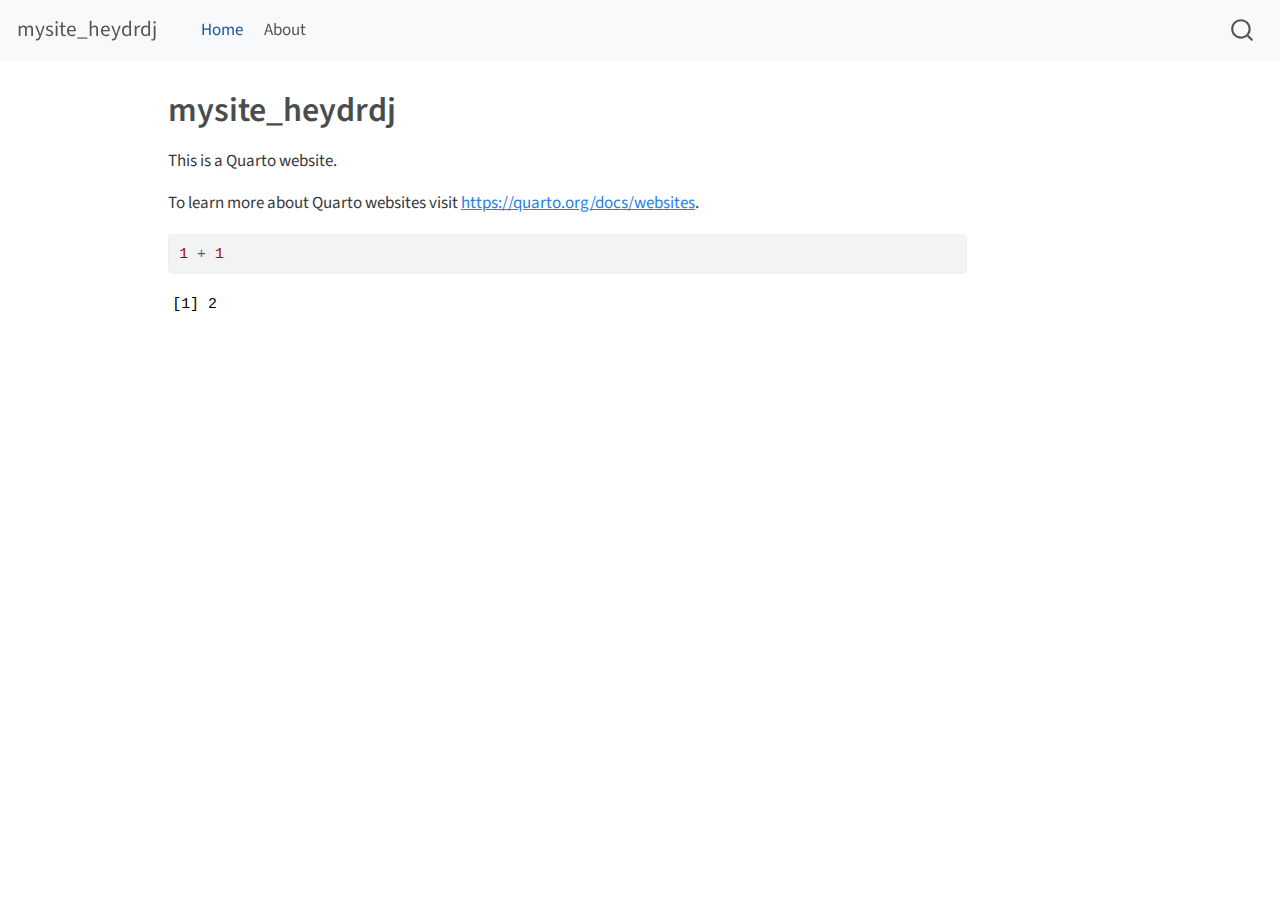
==== docs/index.html @ 7e0bb705 "Add first rendering of site" ====
<!DOCTYPE html>
<html xmlns="http://www.w3.org/1999/xhtml" lang="en" xml:lang="en"><head>

<meta charset="utf-8">
<meta name="generator" content="quarto-1.3.353">

<meta name="viewport" content="width=device-width, initial-scale=1.0, user-scalable=yes">


<title>mysite_heydrdj</title>
<style>
code{white-space: pre-wrap;}
span.smallcaps{font-variant: small-caps;}
div.columns{display: flex; gap: min(4vw, 1.5em);}
div.column{flex: auto; overflow-x: auto;}
div.hanging-indent{margin-left: 1.5em; text-indent: -1.5em;}
ul.task-list{list-style: none;}
ul.task-list li input[type="checkbox"] {
  width: 0.8em;
  margin: 0 0.8em 0.2em -1em; /* quarto-specific, see https://github.com/quarto-dev/quarto-cli/issues/4556 */ 
  vertical-align: middle;
}
/* CSS for syntax highlighting */
pre > code.sourceCode { white-space: pre; position: relative; }
pre > code.sourceCode > span { display: inline-block; line-height: 1.25; }
pre > code.sourceCode > span:empty { height: 1.2em; }
.sourceCode { overflow: visible; }
code.sourceCode > span { color: inherit; text-decoration: inherit; }
div.sourceCode { margin: 1em 0; }
pre.sourceCode { margin: 0; }
@media screen {
div.sourceCode { overflow: auto; }
}
@media print {
pre > code.sourceCode { white-space: pre-wrap; }
pre > code.sourceCode > span { text-indent: -5em; padding-left: 5em; }
}
pre.numberSource code
  { counter-reset: source-line 0; }
pre.numberSource code > span
  { position: relative; left: -4em; counter-increment: source-line; }
pre.numberSource code > span > a:first-child::before
  { content: counter(source-line);
    position: relative; left: -1em; text-align: right; vertical-align: baseline;
    border: none; display: inline-block;
    -webkit-touch-callout: none; -webkit-user-select: none;
    -khtml-user-select: none; -moz-user-select: none;
    -ms-user-select: none; user-select: none;
    padding: 0 4px; width: 4em;
  }
pre.numberSource { margin-left: 3em;  padding-left: 4px; }
div.sourceCode
  {   }
@media screen {
pre > code.sourceCode > span > a:first-child::before { text-decoration: underline; }
}
</style>


<script src="site_libs/quarto-nav/quarto-nav.js"></script>
<script src="site_libs/quarto-nav/headroom.min.js"></script>
<script src="site_libs/clipboard/clipboard.min.js"></script>
<script src="site_libs/quarto-search/autocomplete.umd.js"></script>
<script src="site_libs/quarto-search/fuse.min.js"></script>
<script src="site_libs/quarto-search/quarto-search.js"></script>
<meta name="quarto:offset" content="./">
<script src="site_libs/quarto-html/quarto.js"></script>
<script src="site_libs/quarto-html/popper.min.js"></script>
<script src="site_libs/quarto-html/tippy.umd.min.js"></script>
<script src="site_libs/quarto-html/anchor.min.js"></script>
<link href="site_libs/quarto-html/tippy.css" rel="stylesheet">
<link href="site_libs/quarto-html/quarto-syntax-highlighting.css" rel="stylesheet" id="quarto-text-highlighting-styles">
<script src="site_libs/bootstrap/bootstrap.min.js"></script>
<link href="site_libs/bootstrap/bootstrap-icons.css" rel="stylesheet">
<link href="site_libs/bootstrap/bootstrap.min.css" rel="stylesheet" id="quarto-bootstrap" data-mode="light">
<script id="quarto-search-options" type="application/json">{
  "location": "navbar",
  "copy-button": false,
  "collapse-after": 3,
  "panel-placement": "end",
  "type": "overlay",
  "limit": 20,
  "language": {
    "search-no-results-text": "No results",
    "search-matching-documents-text": "matching documents",
    "search-copy-link-title": "Copy link to search",
    "search-hide-matches-text": "Hide additional matches",
    "search-more-match-text": "more match in this document",
    "search-more-matches-text": "more matches in this document",
    "search-clear-button-title": "Clear",
    "search-detached-cancel-button-title": "Cancel",
    "search-submit-button-title": "Submit"
  }
}</script>


<link rel="stylesheet" href="styles.css">
</head>

<body class="nav-fixed">

<div id="quarto-search-results"></div>
  <header id="quarto-header" class="headroom fixed-top">
    <nav class="navbar navbar-expand-lg navbar-dark ">
      <div class="navbar-container container-fluid">
      <div class="navbar-brand-container">
    <a class="navbar-brand" href="./index.html">
    <span class="navbar-title">mysite_heydrdj</span>
    </a>
  </div>
            <div id="quarto-search" class="" title="Search"></div>
          <button class="navbar-toggler" type="button" data-bs-toggle="collapse" data-bs-target="#navbarCollapse" aria-controls="navbarCollapse" aria-expanded="false" aria-label="Toggle navigation" onclick="if (window.quartoToggleHeadroom) { window.quartoToggleHeadroom(); }">
  <span class="navbar-toggler-icon"></span>
</button>
          <div class="collapse navbar-collapse" id="navbarCollapse">
            <ul class="navbar-nav navbar-nav-scroll me-auto">
  <li class="nav-item">
    <a class="nav-link active" href="./index.html" rel="" target="" aria-current="page">
 <span class="menu-text">Home</span></a>
  </li>  
  <li class="nav-item">
    <a class="nav-link" href="./about.html" rel="" target="">
 <span class="menu-text">About</span></a>
  </li>  
</ul>
            <div class="quarto-navbar-tools ms-auto">
</div>
          </div> <!-- /navcollapse -->
      </div> <!-- /container-fluid -->
    </nav>
</header>
<!-- content -->
<div id="quarto-content" class="quarto-container page-columns page-rows-contents page-layout-article page-navbar">
<!-- sidebar -->
<!-- margin-sidebar -->
    <div id="quarto-margin-sidebar" class="sidebar margin-sidebar">
        
    </div>
<!-- main -->
<main class="content" id="quarto-document-content">

<header id="title-block-header" class="quarto-title-block default">
<div class="quarto-title">
<h1 class="title">mysite_heydrdj</h1>
</div>



<div class="quarto-title-meta">

    
  
    
  </div>
  

</header>

<p>This is a Quarto website.</p>
<p>To learn more about Quarto websites visit <a href="https://quarto.org/docs/websites" class="uri">https://quarto.org/docs/websites</a>.</p>
<div class="cell">
<div class="sourceCode cell-code" id="cb1"><pre class="sourceCode r code-with-copy"><code class="sourceCode r"><span id="cb1-1"><a href="#cb1-1" aria-hidden="true" tabindex="-1"></a><span class="dv">1</span> <span class="sc">+</span> <span class="dv">1</span></span></code><button title="Copy to Clipboard" class="code-copy-button"><i class="bi"></i></button></pre></div>
<div class="cell-output cell-output-stdout">
<pre><code>[1] 2</code></pre>
</div>
</div>



</main> <!-- /main -->
<script id="quarto-html-after-body" type="application/javascript">
window.document.addEventListener("DOMContentLoaded", function (event) {
  const toggleBodyColorMode = (bsSheetEl) => {
    const mode = bsSheetEl.getAttribute("data-mode");
    const bodyEl = window.document.querySelector("body");
    if (mode === "dark") {
      bodyEl.classList.add("quarto-dark");
      bodyEl.classList.remove("quarto-light");
    } else {
      bodyEl.classList.add("quarto-light");
      bodyEl.classList.remove("quarto-dark");
    }
  }
  const toggleBodyColorPrimary = () => {
    const bsSheetEl = window.document.querySelector("link#quarto-bootstrap");
    if (bsSheetEl) {
      toggleBodyColorMode(bsSheetEl);
    }
  }
  toggleBodyColorPrimary();  
  const icon = "";
  const anchorJS = new window.AnchorJS();
  anchorJS.options = {
    placement: 'right',
    icon: icon
  };
  anchorJS.add('.anchored');
  const isCodeAnnotation = (el) => {
    for (const clz of el.classList) {
      if (clz.startsWith('code-annotation-')) {                     
        return true;
      }
    }
    return false;
  }
  const clipboard = new window.ClipboardJS('.code-copy-button', {
    text: function(trigger) {
      const codeEl = trigger.previousElementSibling.cloneNode(true);
      for (const childEl of codeEl.children) {
        if (isCodeAnnotation(childEl)) {
          childEl.remove();
        }
      }
      return codeEl.innerText;
    }
  });
  clipboard.on('success', function(e) {
    // button target
    const button = e.trigger;
    // don't keep focus
    button.blur();
    // flash "checked"
    button.classList.add('code-copy-button-checked');
    var currentTitle = button.getAttribute("title");
    button.setAttribute("title", "Copied!");
    let tooltip;
    if (window.bootstrap) {
      button.setAttribute("data-bs-toggle", "tooltip");
      button.setAttribute("data-bs-placement", "left");
      button.setAttribute("data-bs-title", "Copied!");
      tooltip = new bootstrap.Tooltip(button, 
        { trigger: "manual", 
          customClass: "code-copy-button-tooltip",
          offset: [0, -8]});
      tooltip.show();    
    }
    setTimeout(function() {
      if (tooltip) {
        tooltip.hide();
        button.removeAttribute("data-bs-title");
        button.removeAttribute("data-bs-toggle");
        button.removeAttribute("data-bs-placement");
      }
      button.setAttribute("title", currentTitle);
      button.classList.remove('code-copy-button-checked');
    }, 1000);
    // clear code selection
    e.clearSelection();
  });
  function tippyHover(el, contentFn) {
    const config = {
      allowHTML: true,
      content: contentFn,
      maxWidth: 500,
      delay: 100,
      arrow: false,
      appendTo: function(el) {
          return el.parentElement;
      },
      interactive: true,
      interactiveBorder: 10,
      theme: 'quarto',
      placement: 'bottom-start'
    };
    window.tippy(el, config); 
  }
  const noterefs = window.document.querySelectorAll('a[role="doc-noteref"]');
  for (var i=0; i<noterefs.length; i++) {
    const ref = noterefs[i];
    tippyHover(ref, function() {
      // use id or data attribute instead here
      let href = ref.getAttribute('data-footnote-href') || ref.getAttribute('href');
      try { href = new URL(href).hash; } catch {}
      const id = href.replace(/^#\/?/, "");
      const note = window.document.getElementById(id);
      return note.innerHTML;
    });
  }
      let selectedAnnoteEl;
      const selectorForAnnotation = ( cell, annotation) => {
        let cellAttr = 'data-code-cell="' + cell + '"';
        let lineAttr = 'data-code-annotation="' +  annotation + '"';
        const selector = 'span[' + cellAttr + '][' + lineAttr + ']';
        return selector;
      }
      const selectCodeLines = (annoteEl) => {
        const doc = window.document;
        const targetCell = annoteEl.getAttribute("data-target-cell");
        const targetAnnotation = annoteEl.getAttribute("data-target-annotation");
        const annoteSpan = window.document.querySelector(selectorForAnnotation(targetCell, targetAnnotation));
        const lines = annoteSpan.getAttribute("data-code-lines").split(",");
        const lineIds = lines.map((line) => {
          return targetCell + "-" + line;
        })
        let top = null;
        let height = null;
        let parent = null;
        if (lineIds.length > 0) {
            //compute the position of the single el (top and bottom and make a div)
            const el = window.document.getElementById(lineIds[0]);
            top = el.offsetTop;
            height = el.offsetHeight;
            parent = el.parentElement.parentElement;
          if (lineIds.length > 1) {
            const lastEl = window.document.getElementById(lineIds[lineIds.length - 1]);
            const bottom = lastEl.offsetTop + lastEl.offsetHeight;
            height = bottom - top;
          }
          if (top !== null && height !== null && parent !== null) {
            // cook up a div (if necessary) and position it 
            let div = window.document.getElementById("code-annotation-line-highlight");
            if (div === null) {
              div = window.document.createElement("div");
              div.setAttribute("id", "code-annotation-line-highlight");
              div.style.position = 'absolute';
              parent.appendChild(div);
            }
            div.style.top = top - 2 + "px";
            div.style.height = height + 4 + "px";
            let gutterDiv = window.document.getElementById("code-annotation-line-highlight-gutter");
            if (gutterDiv === null) {
              gutterDiv = window.document.createElement("div");
              gutterDiv.setAttribute("id", "code-annotation-line-highlight-gutter");
              gutterDiv.style.position = 'absolute';
              const codeCell = window.document.getElementById(targetCell);
              const gutter = codeCell.querySelector('.code-annotation-gutter');
              gutter.appendChild(gutterDiv);
            }
            gutterDiv.style.top = top - 2 + "px";
            gutterDiv.style.height = height + 4 + "px";
          }
          selectedAnnoteEl = annoteEl;
        }
      };
      const unselectCodeLines = () => {
        const elementsIds = ["code-annotation-line-highlight", "code-annotation-line-highlight-gutter"];
        elementsIds.forEach((elId) => {
          const div = window.document.getElementById(elId);
          if (div) {
            div.remove();
          }
        });
        selectedAnnoteEl = undefined;
      };
      // Attach click handler to the DT
      const annoteDls = window.document.querySelectorAll('dt[data-target-cell]');
      for (const annoteDlNode of annoteDls) {
        annoteDlNode.addEventListener('click', (event) => {
          const clickedEl = event.target;
          if (clickedEl !== selectedAnnoteEl) {
            unselectCodeLines();
            const activeEl = window.document.querySelector('dt[data-target-cell].code-annotation-active');
            if (activeEl) {
              activeEl.classList.remove('code-annotation-active');
            }
            selectCodeLines(clickedEl);
            clickedEl.classList.add('code-annotation-active');
          } else {
            // Unselect the line
            unselectCodeLines();
            clickedEl.classList.remove('code-annotation-active');
          }
        });
      }
  const findCites = (el) => {
    const parentEl = el.parentElement;
    if (parentEl) {
      const cites = parentEl.dataset.cites;
      if (cites) {
        return {
          el,
          cites: cites.split(' ')
        };
      } else {
        return findCites(el.parentElement)
      }
    } else {
      return undefined;
    }
  };
  var bibliorefs = window.document.querySelectorAll('a[role="doc-biblioref"]');
  for (var i=0; i<bibliorefs.length; i++) {
    const ref = bibliorefs[i];
    const citeInfo = findCites(ref);
    if (citeInfo) {
      tippyHover(citeInfo.el, function() {
        var popup = window.document.createElement('div');
        citeInfo.cites.forEach(function(cite) {
          var citeDiv = window.document.createElement('div');
          citeDiv.classList.add('hanging-indent');
          citeDiv.classList.add('csl-entry');
          var biblioDiv = window.document.getElementById('ref-' + cite);
          if (biblioDiv) {
            citeDiv.innerHTML = biblioDiv.innerHTML;
          }
          popup.appendChild(citeDiv);
        });
        return popup.innerHTML;
      });
    }
  }
});
</script>
</div> <!-- /content -->



</body></html>
---- docs/site_libs/quarto-html/tippy.css ----
.tippy-box[data-animation=fade][data-state=hidden]{opacity:0}[data-tippy-root]{max-width:calc(100vw - 10px)}.tippy-box{position:relative;background-color:#333;color:#fff;border-radius:4px;font-size:14px;line-height:1.4;white-space:normal;outline:0;transition-property:transform,visibility,opacity}.tippy-box[data-placement^=top]>.tippy-arrow{bottom:0}.tippy-box[data-placement^=top]>.tippy-arrow:before{bottom:-7px;left:0;border-width:8px 8px 0;border-top-color:initial;transform-origin:center top}.tippy-box[data-placement^=bottom]>.tippy-arrow{top:0}.tippy-box[data-placement^=bottom]>.tippy-arrow:before{top:-7px;left:0;border-width:0 8px 8px;border-bottom-color:initial;transform-origin:center bottom}.tippy-box[data-placement^=left]>.tippy-arrow{right:0}.tippy-box[data-placement^=left]>.tippy-arrow:before{border-width:8px 0 8px 8px;border-left-color:initial;right:-7px;transform-origin:center left}.tippy-box[data-placement^=right]>.tippy-arrow{left:0}.tippy-box[data-placement^=right]>.tippy-arrow:before{left:-7px;border-width:8px 8px 8px 0;border-right-color:initial;transform-origin:center right}.tippy-box[data-inertia][data-state=visible]{transition-timing-function:cubic-bezier(.54,1.5,.38,1.11)}.tippy-arrow{width:16px;height:16px;color:#333}.tippy-arrow:before{content:"";position:absolute;border-color:transparent;border-style:solid}.tippy-content{position:relative;padding:5px 9px;z-index:1}
---- docs/site_libs/quarto-html/quarto-syntax-highlighting.css ----
/* quarto syntax highlight colors */
:root {
  --quarto-hl-ot-color: #003B4F;
  --quarto-hl-at-color: #657422;
  --quarto-hl-ss-color: #20794D;
  --quarto-hl-an-color: #5E5E5E;
  --quarto-hl-fu-color: #4758AB;
  --quarto-hl-st-color: #20794D;
  --quarto-hl-cf-color: #003B4F;
  --quarto-hl-op-color: #5E5E5E;
  --quarto-hl-er-color: #AD0000;
  --quarto-hl-bn-color: #AD0000;
  --quarto-hl-al-color: #AD0000;
  --quarto-hl-va-color: #111111;
  --quarto-hl-bu-color: inherit;
  --quarto-hl-ex-color: inherit;
  --quarto-hl-pp-color: #AD0000;
  --quarto-hl-in-color: #5E5E5E;
  --quarto-hl-vs-color: #20794D;
  --quarto-hl-wa-color: #5E5E5E;
  --quarto-hl-do-color: #5E5E5E;
  --quarto-hl-im-color: #00769E;
  --quarto-hl-ch-color: #20794D;
  --quarto-hl-dt-color: #AD0000;
  --quarto-hl-fl-color: #AD0000;
  --quarto-hl-co-color: #5E5E5E;
  --quarto-hl-cv-color: #5E5E5E;
  --quarto-hl-cn-color: #8f5902;
  --quarto-hl-sc-color: #5E5E5E;
  --quarto-hl-dv-color: #AD0000;
  --quarto-hl-kw-color: #003B4F;
}

/* other quarto variables */
:root {
  --quarto-font-monospace: SFMono-Regular, Menlo, Monaco, Consolas, "Liberation Mono", "Courier New", monospace;
}

pre > code.sourceCode > span {
  color: #003B4F;
}

code span {
  color: #003B4F;
}

code.sourceCode > span {
  color: #003B4F;
}

div.sourceCode,
div.sourceCode pre.sourceCode {
  color: #003B4F;
}

code span.ot {
  color: #003B4F;
  font-style: inherit;
}

code span.at {
  color: #657422;
  font-style: inherit;
}

code span.ss {
  color: #20794D;
  font-style: inherit;
}

code span.an {
  color: #5E5E5E;
  font-style: inherit;
}

code span.fu {
  color: #4758AB;
  font-style: inherit;
}

code span.st {
  color: #20794D;
  font-style: inherit;
}

code span.cf {
  color: #003B4F;
  font-style: inherit;
}

code span.op {
  color: #5E5E5E;
  font-style: inherit;
}

code span.er {
  color: #AD0000;
  font-style: inherit;
}

code span.bn {
  color: #AD0000;
  font-style: inherit;
}

code span.al {
  color: #AD0000;
  font-style: inherit;
}

code span.va {
  color: #111111;
  font-style: inherit;
}

code span.bu {
  font-style: inherit;
}

code span.ex {
  font-style: inherit;
}

code span.pp {
  color: #AD0000;
  font-style: inherit;
}

code span.in {
  color: #5E5E5E;
  font-style: inherit;
}

code span.vs {
  color: #20794D;
  font-style: inherit;
}

code span.wa {
  color: #5E5E5E;
  font-style: italic;
}

code span.do {
  color: #5E5E5E;
  font-style: italic;
}

code span.im {
  color: #00769E;
  font-style: inherit;
}

code span.ch {
  color: #20794D;
  font-style: inherit;
}

code span.dt {
  color: #AD0000;
  font-style: inherit;
}

code span.fl {
  color: #AD0000;
  font-style: inherit;
}

code span.co {
  color: #5E5E5E;
  font-style: inherit;
}

code span.cv {
  color: #5E5E5E;
  font-style: italic;
}

code span.cn {
  color: #8f5902;
  font-style: inherit;
}

code span.sc {
  color: #5E5E5E;
  font-style: inherit;
}

code span.dv {
  color: #AD0000;
  font-style: inherit;
}

code span.kw {
  color: #003B4F;
  font-style: inherit;
}

.prevent-inlining {
  content: "</";
}

/*# sourceMappingURL=debc5d5d77c3f9108843748ff7464032.css.map */
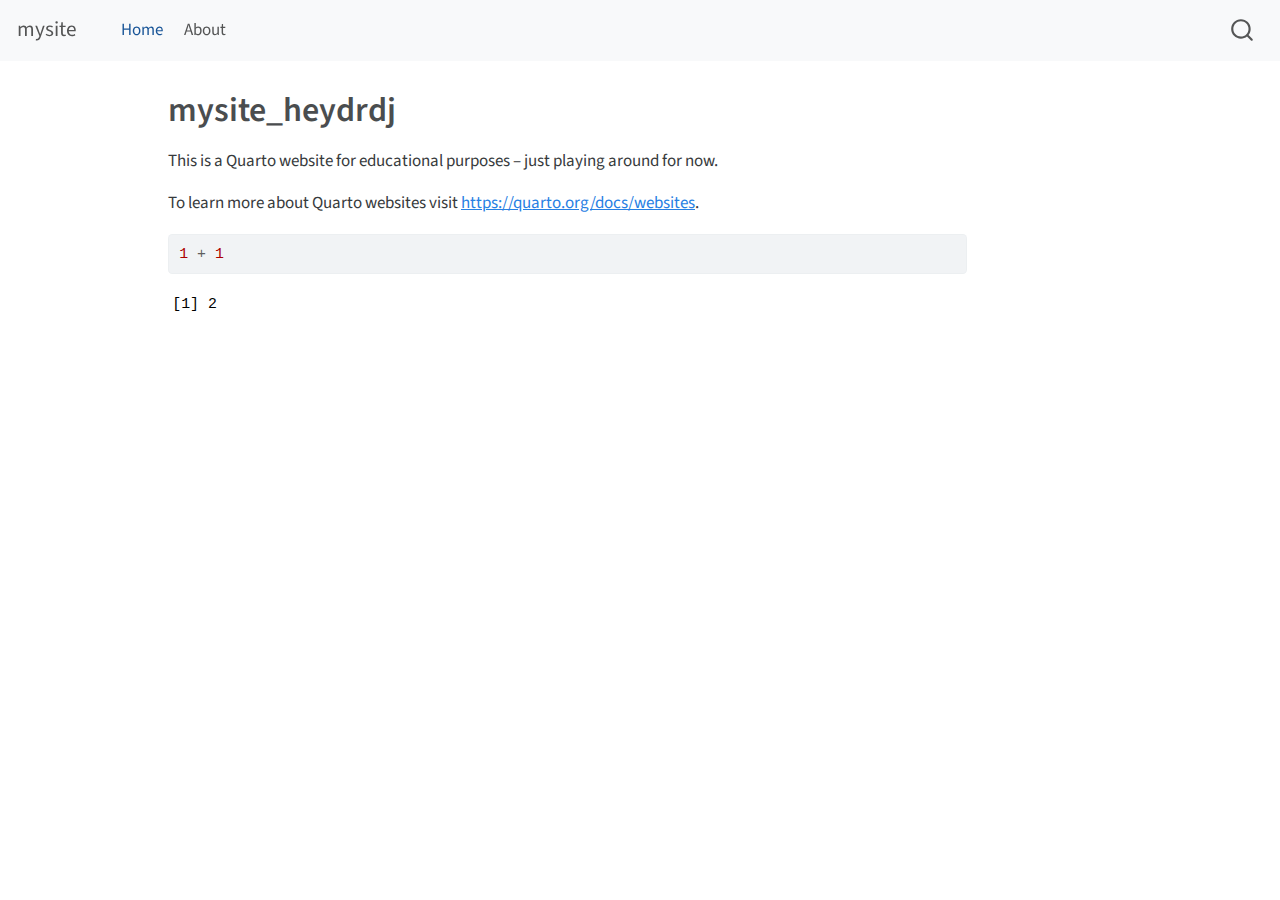
==== commit 9aab0fd5: "updates renders" ====
--- a/docs/index.html
+++ b/docs/index.html
@@ -7,7 +7,7 @@
 <meta name="viewport" content="width=device-width, initial-scale=1.0, user-scalable=yes">
 
 
-<title>mysite_heydrdj</title>
+<title>mysite - mysite_heydrdj</title>
 <style>
 code{white-space: pre-wrap;}
 span.smallcaps{font-variant: small-caps;}
@@ -105,7 +105,7 @@
       <div class="navbar-container container-fluid">
       <div class="navbar-brand-container">
     <a class="navbar-brand" href="./index.html">
-    <span class="navbar-title">mysite_heydrdj</span>
+    <span class="navbar-title">mysite</span>
     </a>
   </div>
             <div id="quarto-search" class="" title="Search"></div>
@@ -156,7 +156,7 @@
 
 </header>
 
-<p>This is a Quarto website.</p>
+<p>This is a Quarto website for educational purposes – just playing around for now.</p>
 <p>To learn more about Quarto websites visit <a href="https://quarto.org/docs/websites" class="uri">https://quarto.org/docs/websites</a>.</p>
 <div class="cell">
 <div class="sourceCode cell-code" id="cb1"><pre class="sourceCode r code-with-copy"><code class="sourceCode r"><span id="cb1-1"><a href="#cb1-1" aria-hidden="true" tabindex="-1"></a><span class="dv">1</span> <span class="sc">+</span> <span class="dv">1</span></span></code><button title="Copy to Clipboard" class="code-copy-button"><i class="bi"></i></button></pre></div>
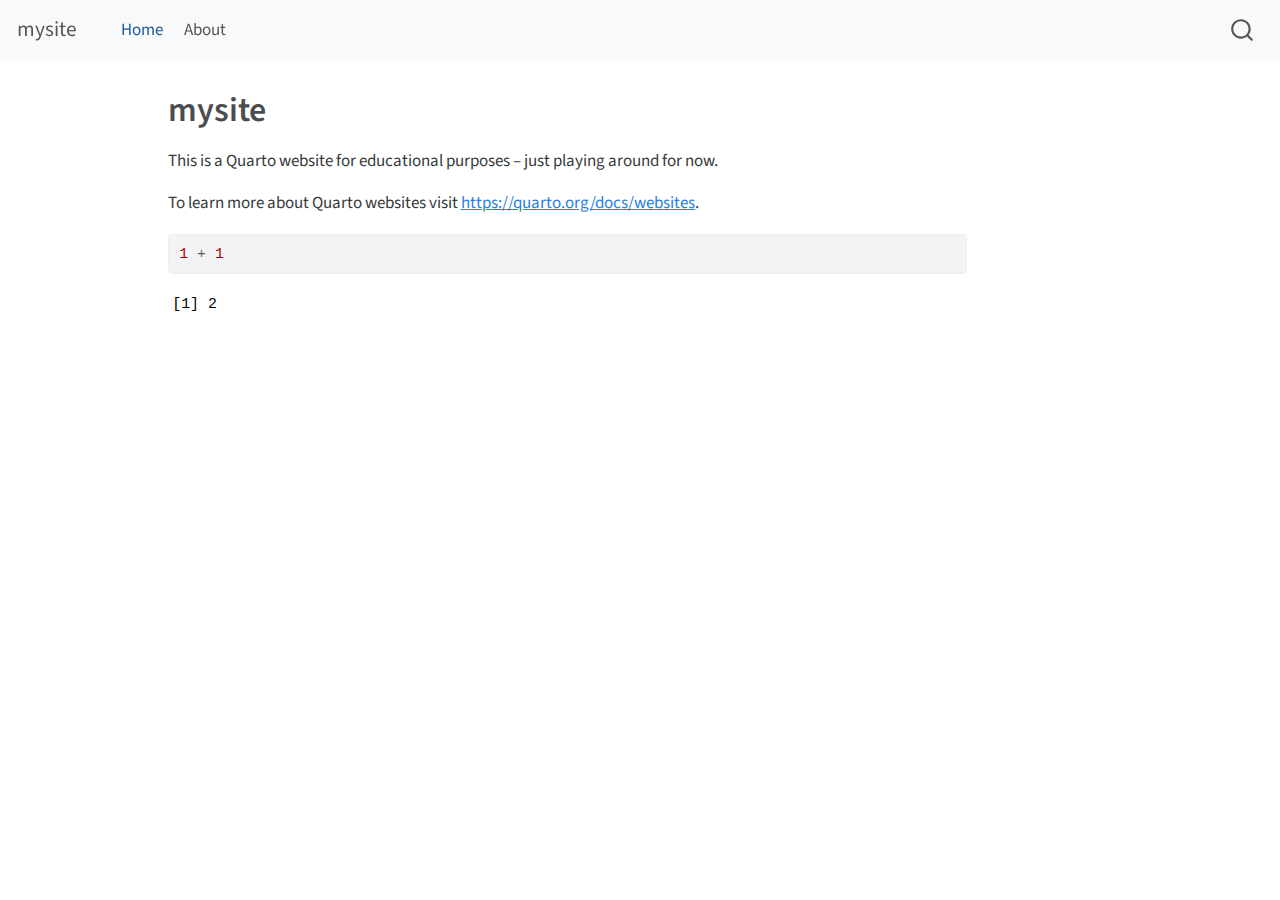
==== commit 63044ee1: "more different changes rendered again?" ====
--- a/docs/index.html
+++ b/docs/index.html
@@ -7,7 +7,7 @@
 <meta name="viewport" content="width=device-width, initial-scale=1.0, user-scalable=yes">
 
 
-<title>mysite - mysite_heydrdj</title>
+<title>mysite</title>
 <style>
 code{white-space: pre-wrap;}
 span.smallcaps{font-variant: small-caps;}
@@ -141,7 +141,7 @@
 
 <header id="title-block-header" class="quarto-title-block default">
 <div class="quarto-title">
-<h1 class="title">mysite_heydrdj</h1>
+<h1 class="title">mysite</h1>
 </div>
 
 
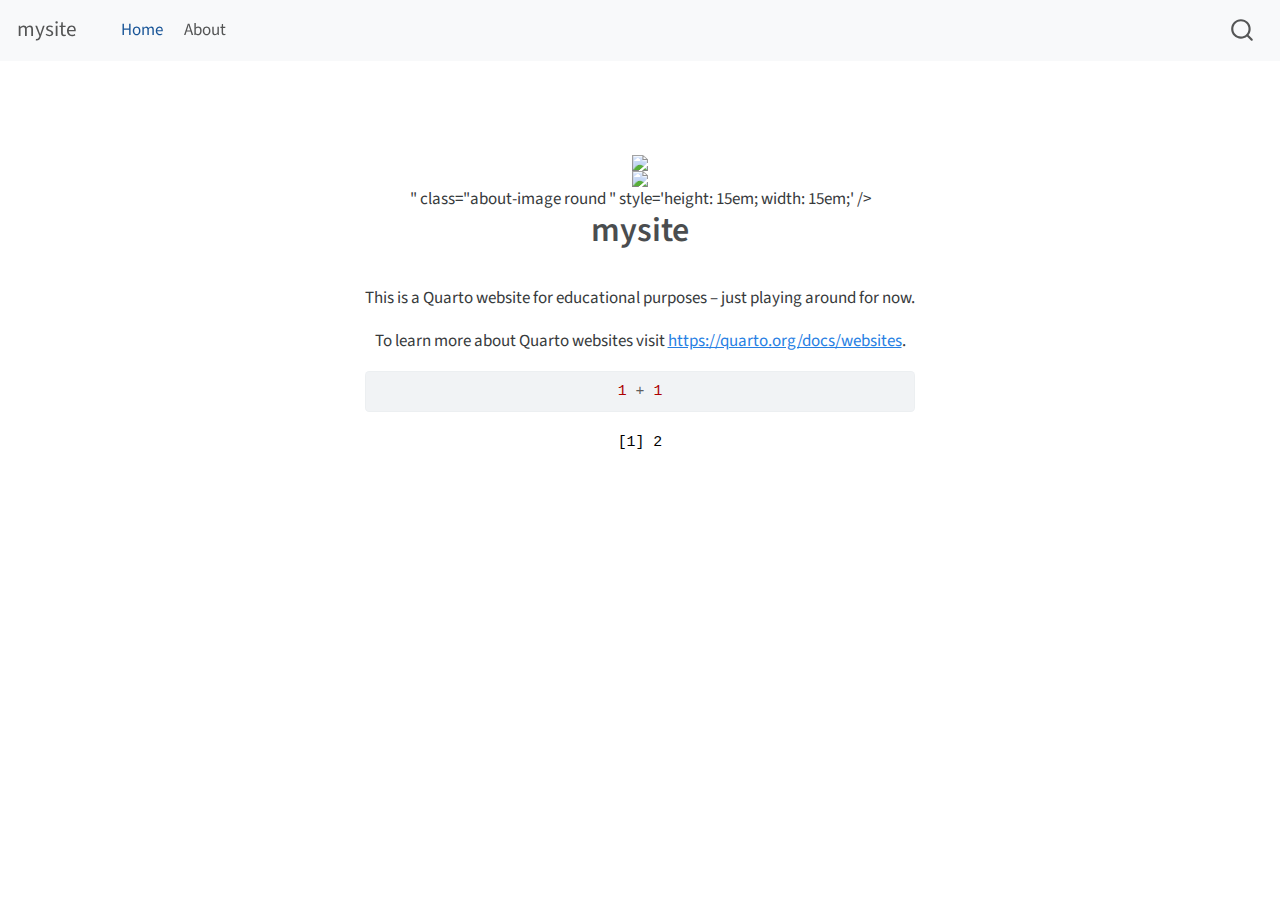
==== commit b87e8dbb: "adding a picture and template" ====
--- a/docs/index.html
+++ b/docs/index.html
@@ -67,7 +67,6 @@
 <script src="site_libs/quarto-html/quarto.js"></script>
 <script src="site_libs/quarto-html/popper.min.js"></script>
 <script src="site_libs/quarto-html/tippy.umd.min.js"></script>
-<script src="site_libs/quarto-html/anchor.min.js"></script>
 <link href="site_libs/quarto-html/tippy.css" rel="stylesheet">
 <link href="site_libs/quarto-html/quarto-syntax-highlighting.css" rel="stylesheet" id="quarto-text-highlighting-styles">
 <script src="site_libs/bootstrap/bootstrap.min.js"></script>
@@ -97,7 +96,7 @@
 <link rel="stylesheet" href="styles.css">
 </head>
 
-<body class="nav-fixed">
+<body class="nav-fixed fullcontent">
 
 <div id="quarto-search-results"></div>
   <header id="quarto-header" class="headroom fixed-top">
@@ -133,29 +132,18 @@
 <div id="quarto-content" class="quarto-container page-columns page-rows-contents page-layout-article page-navbar">
 <!-- sidebar -->
 <!-- margin-sidebar -->
-    <div id="quarto-margin-sidebar" class="sidebar margin-sidebar">
-        
-    </div>
+    
 <!-- main -->
-<main class="content" id="quarto-document-content">
-
-<header id="title-block-header" class="quarto-title-block default">
+<div class="quarto-about-jolla">
+  <img src="<a href=" https:="" linktr.ee="" drdianaleonard"=""><img src="https://d1fdloi71mui9q.cloudfront.net/cZSbFFCRTq2SrbDkp2r6_x0RDu9IZf8RhNDtZ">" class="about-image
+  round " style='height: 15em; width: 15em;' /&gt;
+ <header id="title-block-header" class="quarto-title-block default">
 <div class="quarto-title">
 <h1 class="title">mysite</h1>
 </div>
-
-
-
 <div class="quarto-title-meta">
-
-    
-  
-    
   </div>
-  
-
-</header>
-
+</header><main class="content" id="quarto-document-content">
 <p>This is a Quarto website for educational purposes – just playing around for now.</p>
 <p>To learn more about Quarto websites visit <a href="https://quarto.org/docs/websites" class="uri">https://quarto.org/docs/websites</a>.</p>
 <div class="cell">
@@ -166,8 +154,9 @@
 </div>
 
 
-
-</main> <!-- /main -->
+</main>  
+</div>
+ <!-- /main -->
 <script id="quarto-html-after-body" type="application/javascript">
 window.document.addEventListener("DOMContentLoaded", function (event) {
   const toggleBodyColorMode = (bsSheetEl) => {
@@ -188,13 +177,6 @@
     }
   }
   toggleBodyColorPrimary();  
-  const icon = "";
-  const anchorJS = new window.AnchorJS();
-  anchorJS.options = {
-    placement: 'right',
-    icon: icon
-  };
-  anchorJS.add('.anchored');
   const isCodeAnnotation = (el) => {
     for (const clz of el.classList) {
       if (clz.startsWith('code-annotation-')) {                     
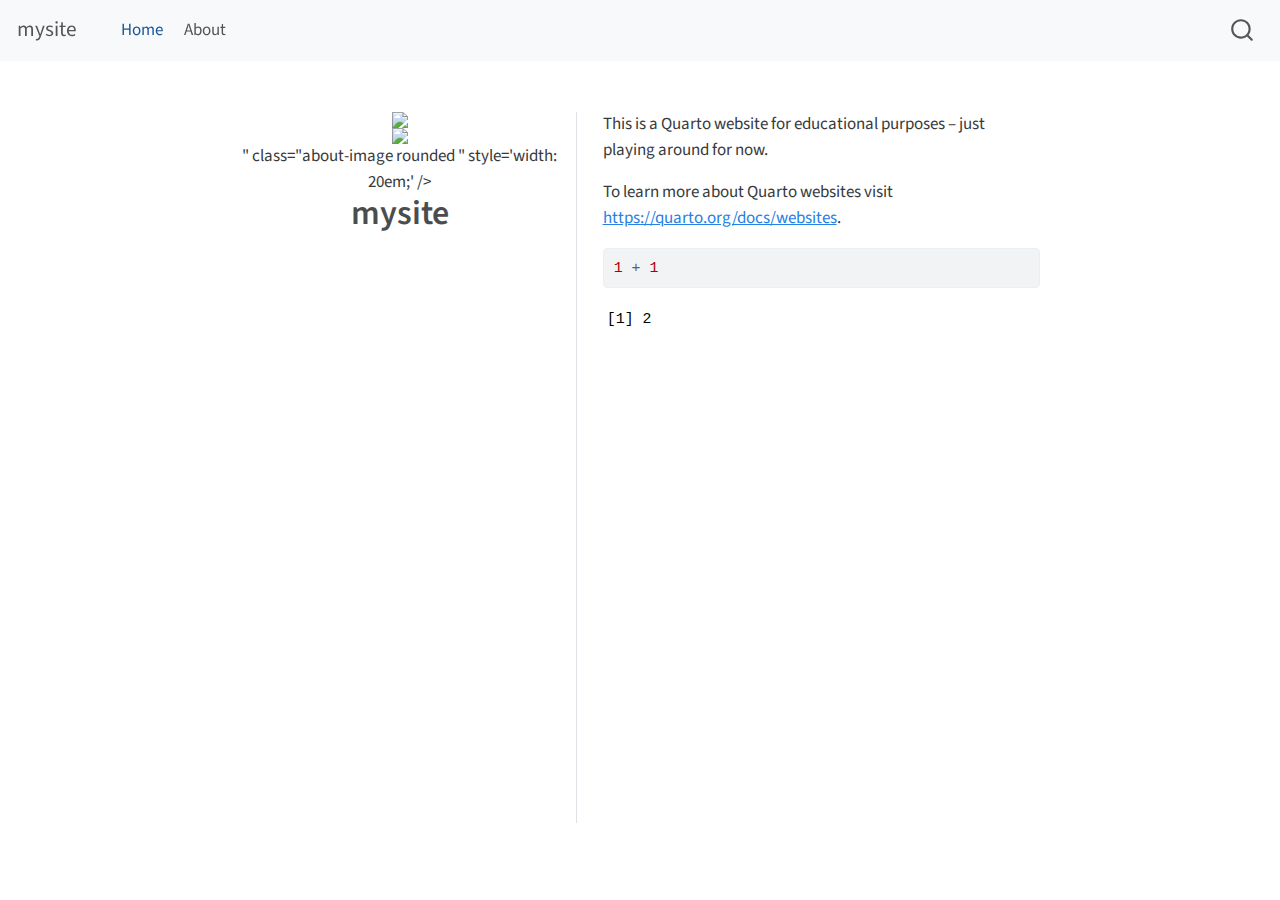
==== commit 7ff7d6c5: "changed template" ====
--- a/docs/index.html
+++ b/docs/index.html
@@ -134,16 +134,19 @@
 <!-- margin-sidebar -->
     
 <!-- main -->
-<div class="quarto-about-jolla">
-  <img src="<a href=" https:="" linktr.ee="" drdianaleonard"=""><img src="https://d1fdloi71mui9q.cloudfront.net/cZSbFFCRTq2SrbDkp2r6_x0RDu9IZf8RhNDtZ">" class="about-image
-  round " style='height: 15em; width: 15em;' /&gt;
- <header id="title-block-header" class="quarto-title-block default">
+<div class="quarto-about-trestles">
+  <div class="about-entity">
+    <img src="<a href=" https:="" linktr.ee="" drdianaleonard"=""><img src="https://d1fdloi71mui9q.cloudfront.net/cZSbFFCRTq2SrbDkp2r6_x0RDu9IZf8RhNDtZ">" class="about-image
+  rounded " style='width: 20em;' /&gt;
+<header id="title-block-header" class="quarto-title-block default">
 <div class="quarto-title">
 <h1 class="title">mysite</h1>
 </div>
 <div class="quarto-title-meta">
   </div>
-</header><main class="content" id="quarto-document-content">
+</header>
+  </div>
+  <div class="about-contents"><main class="content" id="quarto-document-content">
 <p>This is a Quarto website for educational purposes – just playing around for now.</p>
 <p>To learn more about Quarto websites visit <a href="https://quarto.org/docs/websites" class="uri">https://quarto.org/docs/websites</a>.</p>
 <div class="cell">
@@ -154,7 +157,7 @@
 </div>
 
 
-</main>  
+</main></div>
 </div>
  <!-- /main -->
 <script id="quarto-html-after-body" type="application/javascript">
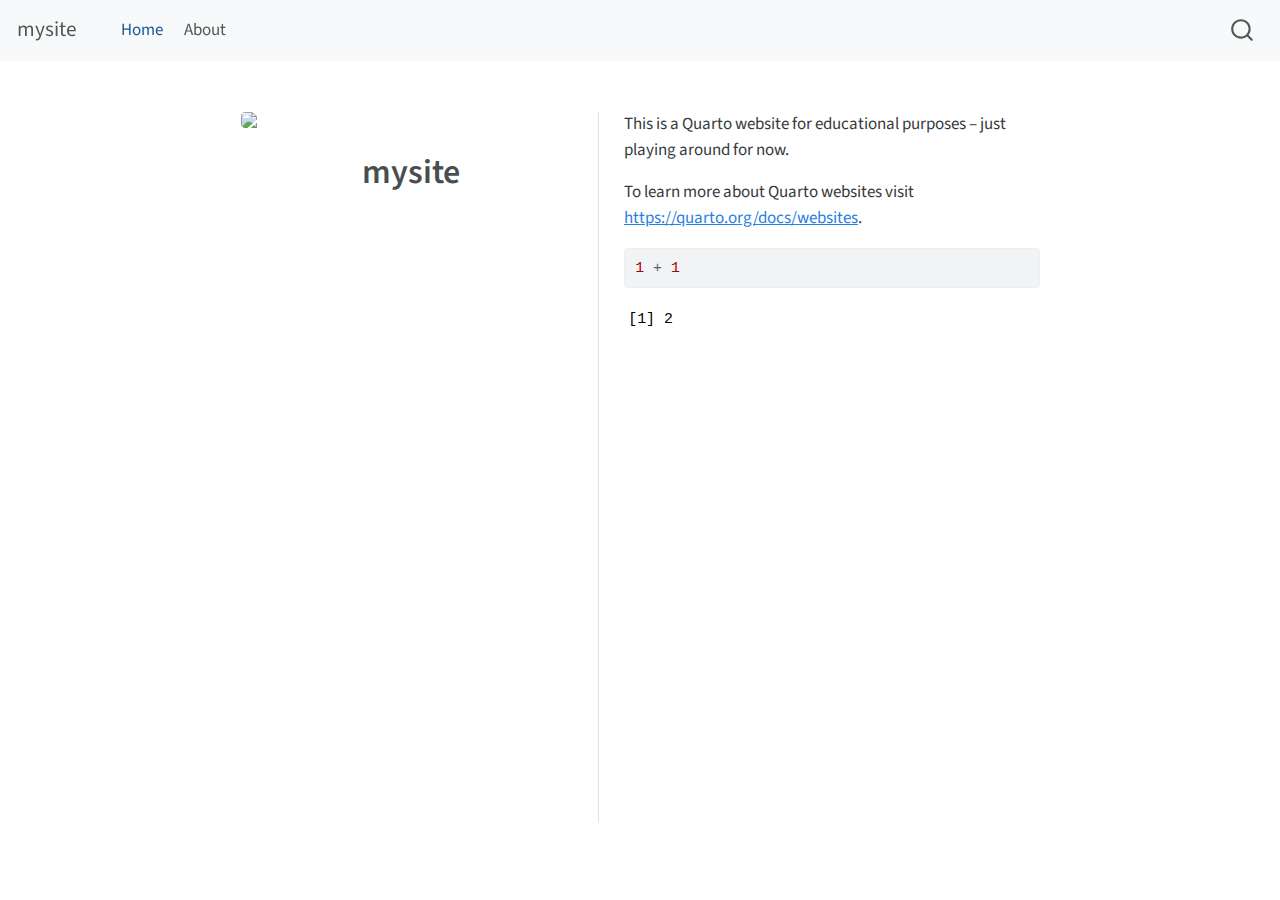
==== commit ae51a7b8: "testing file upload" ====
--- a/docs/index.html
+++ b/docs/index.html
@@ -136,8 +136,8 @@
 <!-- main -->
 <div class="quarto-about-trestles">
   <div class="about-entity">
-    <img src="<a href=" https:="" linktr.ee="" drdianaleonard"=""><img src="https://d1fdloi71mui9q.cloudfront.net/cZSbFFCRTq2SrbDkp2r6_x0RDu9IZf8RhNDtZ">" class="about-image
-  rounded " style='width: 20em;' /&gt;
+    <img src="https://d1fdloi71mui9q.cloudfront.net/cZSbFFCRTq2SrbDkp2r6_x0RDu9IZf8RhNDtZ" class="about-image
+  rounded " style="width: 20em;">
 <header id="title-block-header" class="quarto-title-block default">
 <div class="quarto-title">
 <h1 class="title">mysite</h1>
